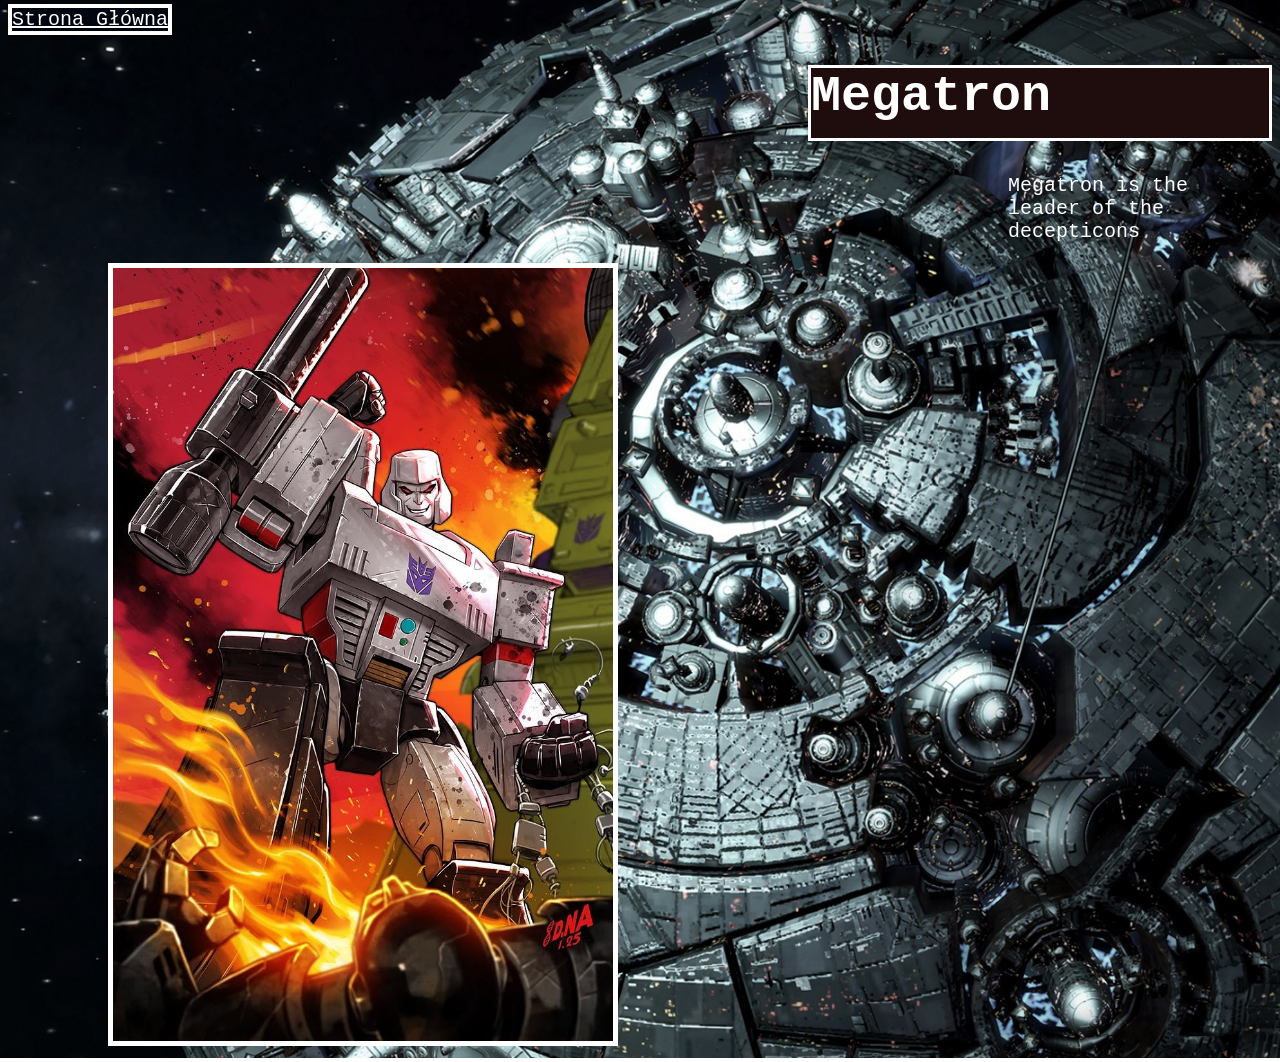
==== podstrona 2.html @ 0f6df235 "added megatron" ====
<!DOCTYPE html>
<html lang="en"
<head>
    <meta charset="UTF-8">
    <title>Autobot</title>
    <link rel="stylesheet" href="mystyle.css">
    <style>
        h1{
            color: white;
            margin-left: 800px;
            font-family: monospace;
            font-size: 50px;
            background-color: rgb(31, 12, 12);
            height: 70px;
            border: 3px solid rgb(255, 255, 255);
            
        }
    
        .imagemove{
            margin-left: 100px;
            border: 5px solid rgb(255, 255, 255);
            
        }

    p{
        color: white;
        font-family: monospace;
        margin-left: 1000px;
        font-size: 20px;
        display: flex;
    }
    a{
        font-family: monospace;
        font-size: 20px;
        background-color: rgb(0, 6, 15);
        color: white;
        border: 4px solid rgb(255, 255, 255);
    }
    </style>
</head>
<body>

    <a href="index.html">Strona Główna</a>

    <h1>Megatron</h1>

    <p>Megatron is the leader of the decepticons</p>


<img src="megatron 3.jpg" alt="Megatron" width="500" class="imagemove">
</body>
---- mystyle.css ----
body{
    background-image: url(cybertron\ 2.jpg);
    background-size: 2300px;
}
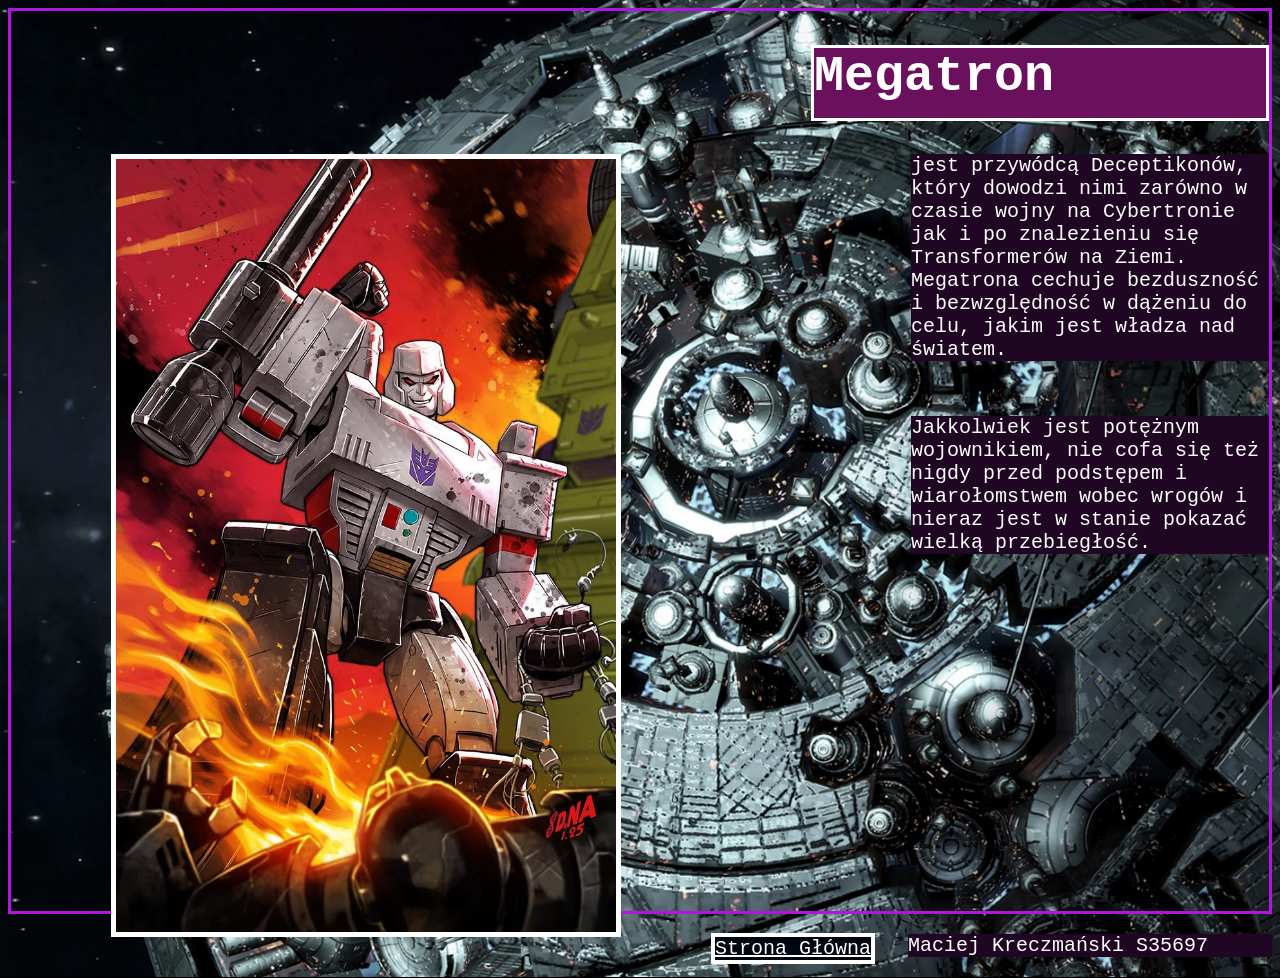
==== commit afc2ec60: "finito" ====
--- a/podstrona 2.html
+++ b/podstrona 2.html
@@ -2,7 +2,7 @@
 <html lang="en"
 <head>
     <meta charset="UTF-8">
-    <title>Autobot</title>
+    <title>Decepticon</title>
     <link rel="stylesheet" href="mystyle.css">
     <style>
         h1{
@@ -10,7 +10,7 @@
             margin-left: 800px;
             font-family: monospace;
             font-size: 50px;
-            background-color: rgb(31, 12, 12);
+            background-color: rgb(107, 16, 92);
             height: 70px;
             border: 3px solid rgb(255, 255, 255);
             
@@ -25,7 +25,8 @@
     p{
         color: white;
         font-family: monospace;
-        margin-left: 1000px;
+        margin-left: 900px;
+        background-color: rgb(31, 6, 34);
         font-size: 20px;
         display: flex;
     }
@@ -39,13 +40,31 @@
     </style>
 </head>
 <body>
-
-    <a href="index.html">Strona Główna</a>
+<div style="border: 3px solid rgb(177, 22, 224) ; height: 900px;">
 
     <h1>Megatron</h1>
 
-    <p>Megatron is the leader of the decepticons</p>
+<img src="megatron 3.jpg" alt="Megatron" width="500" class="imagemove" style="float: left;">
+
+    <p>jest przywódcą Deceptikonów,
+         który dowodzi nimi zarówno w czasie wojny na Cybertronie jak i po znalezieniu się Transformerów na Ziemi.
+          Megatrona cechuje bezduszność i bezwzględność w dążeniu do celu, jakim jest władza nad światem. </p>
+          <br>
+         <p> Jakkolwiek jest potężnym wojownikiem, nie cofa się też nigdy przed podstępem i wiarołomstwem wobec wrogów i nieraz 
+          jest w stanie pokazać wielką przebiegłość.</p>
+          <br>
+           <a style="margin-left: 700px;" href="index.html">Strona Główna</a>
 
 
-<img src="megatron 3.jpg" alt="Megatron" width="500" class="imagemove">
+    </div>
+    
+
+    <footer>
+ <p style="font-family: monospace;
+ color: white;
+ font-size: 20px;
+ 
+ ">Maciej Kreczmański S35697</p>
+ 
+</footer>
 </body>
--- a/mystyle.css
+++ b/mystyle.css
@@ -1,4 +1,7 @@
 body{
+    background-color: black;
     background-image: url(cybertron\ 2.jpg);
     background-size: 2300px;
+    background-repeat: no-repeat;
+    font-family: monospace;
 }
